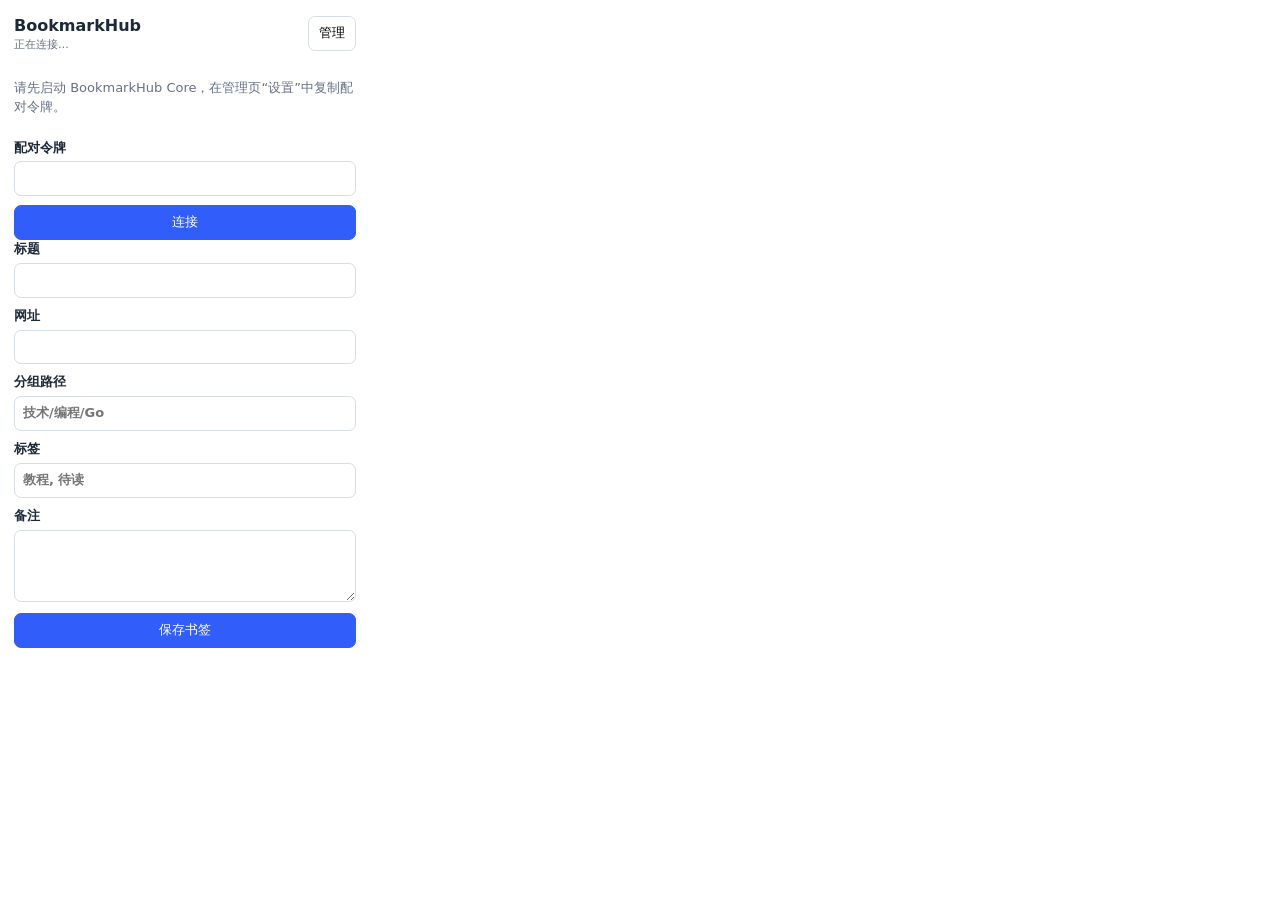
==== extension/popup.html @ 27227aed "create BookMarkHubGo" ====
<!doctype html><html lang="zh-CN"><head><meta charset="utf-8"><meta name="viewport" content="width=device-width"><title>BookmarkHub</title><link rel="stylesheet" href="popup.css"></head><body>
<header><div><strong>BookmarkHub</strong><small id="state">正在连接…</small></div><button id="manager">管理</button></header>
<section id="pairing" hidden><p>请先启动 BookmarkHub Core，在管理页“设置”中复制配对令牌。</p><label>配对令牌<input id="token" autocomplete="off"></label><button id="pair" class="primary">连接</button></section>
<form id="bookmarkForm" hidden>
  <input name="id" type="hidden">
  <label>标题<input name="title" required></label>
  <label>网址<input name="url" type="url" required></label>
  <label>分组路径<input name="groupPath" list="groups" placeholder="技术/编程/Go"></label><datalist id="groups"></datalist>
  <label>标签<input name="tagsText" list="tags" placeholder="教程, 待读"></label><datalist id="tags"></datalist>
  <label>备注<textarea name="notes" rows="3"></textarea></label>
  <button class="primary save">保存书签</button>
</form>
<div id="message"></div><script src="popup.js"></script></body></html>
---- extension/popup.css ----
:root{font:13px/1.45 system-ui,-apple-system,"Segoe UI",sans-serif;color:#1d2939;background:#fff}*{box-sizing:border-box}body{width:370px;margin:0;padding:14px}header{display:flex;align-items:center;justify-content:space-between;margin-bottom:13px}header>div{display:flex;flex-direction:column}header strong{font-size:16px}small,#message,p{color:#667085}button,input,textarea{font:inherit}button{border:1px solid #d7dde5;border-radius:7px;background:#fff;padding:7px 10px;cursor:pointer}button.primary{background:#315efb;border-color:#315efb;color:#fff}form,#pairing{display:flex;flex-direction:column;gap:9px}label{display:flex;flex-direction:column;gap:4px;font-weight:600}input,textarea{width:100%;border:1px solid #d7dde5;border-radius:7px;padding:7px 8px;outline:0}input:focus,textarea:focus{border-color:#315efb;box-shadow:0 0 0 3px #edf1ff}.save{margin-top:2px}#message{min-height:18px;margin-top:9px;font-size:12px}.error{color:#c93636}@media(prefers-color-scheme:dark){:root{color:#e6eaf0;background:#171c23}button,input,textarea{color:inherit;background:#171c23;border-color:#384250}button.primary{background:#5879ef}.error{color:#ff8888}}
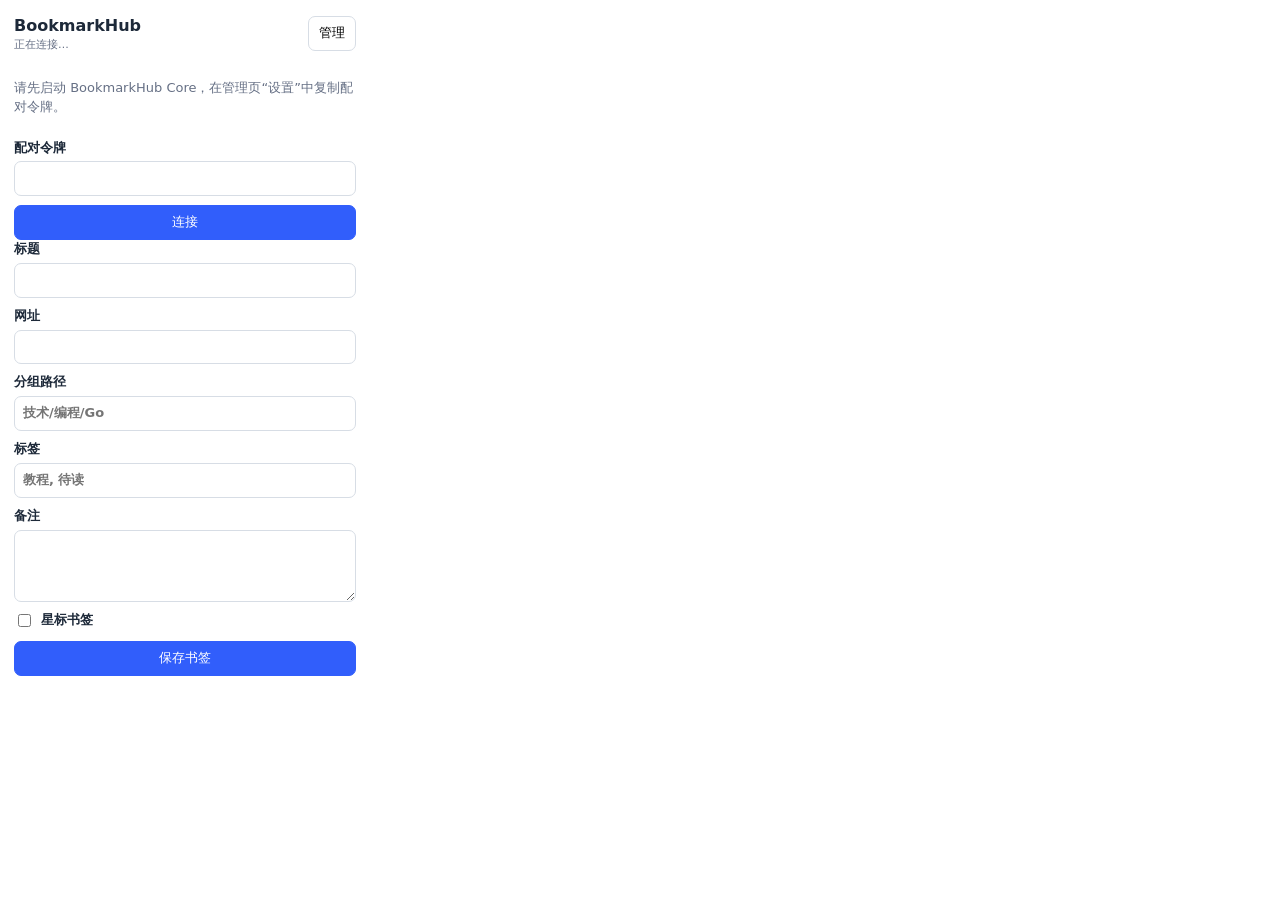
==== commit 685cb96f: "add star; add list view" ====
--- a/extension/popup.html
+++ b/extension/popup.html
@@ -1,4 +1,4 @@
-<!doctype html><html lang="zh-CN"><head><meta charset="utf-8"><meta name="viewport" content="width=device-width"><title>BookmarkHub</title><link rel="stylesheet" href="popup.css"></head><body>
+<!doctype html><html lang="zh-CN"><head><meta charset="utf-8"><meta name="viewport" content="width=device-width"><title>BookmarkHub</title><link rel="stylesheet" href="popup.css"><link rel="stylesheet" href="star.css"></head><body>
 <header><div><strong>BookmarkHub</strong><small id="state">正在连接…</small></div><button id="manager">管理</button></header>
 <section id="pairing" hidden><p>请先启动 BookmarkHub Core，在管理页“设置”中复制配对令牌。</p><label>配对令牌<input id="token" autocomplete="off"></label><button id="pair" class="primary">连接</button></section>
 <form id="bookmarkForm" hidden>
@@ -8,6 +8,7 @@
   <label>分组路径<input name="groupPath" list="groups" placeholder="技术/编程/Go"></label><datalist id="groups"></datalist>
   <label>标签<input name="tagsText" list="tags" placeholder="教程, 待读"></label><datalist id="tags"></datalist>
   <label>备注<textarea name="notes" rows="3"></textarea></label>
+  <label class="checkbox-label"><input name="starred" type="checkbox"> 星标书签</label>
   <button class="primary save">保存书签</button>
 </form>
 <div id="message"></div><script src="popup.js"></script></body></html>
--- a/extension/star.css
+++ b/extension/star.css
@@ -0,0 +1,9 @@
+.checkbox-label {
+  flex-direction: row;
+  align-items: center;
+  gap: 7px;
+}
+
+.checkbox-label input {
+  width: auto;
+}
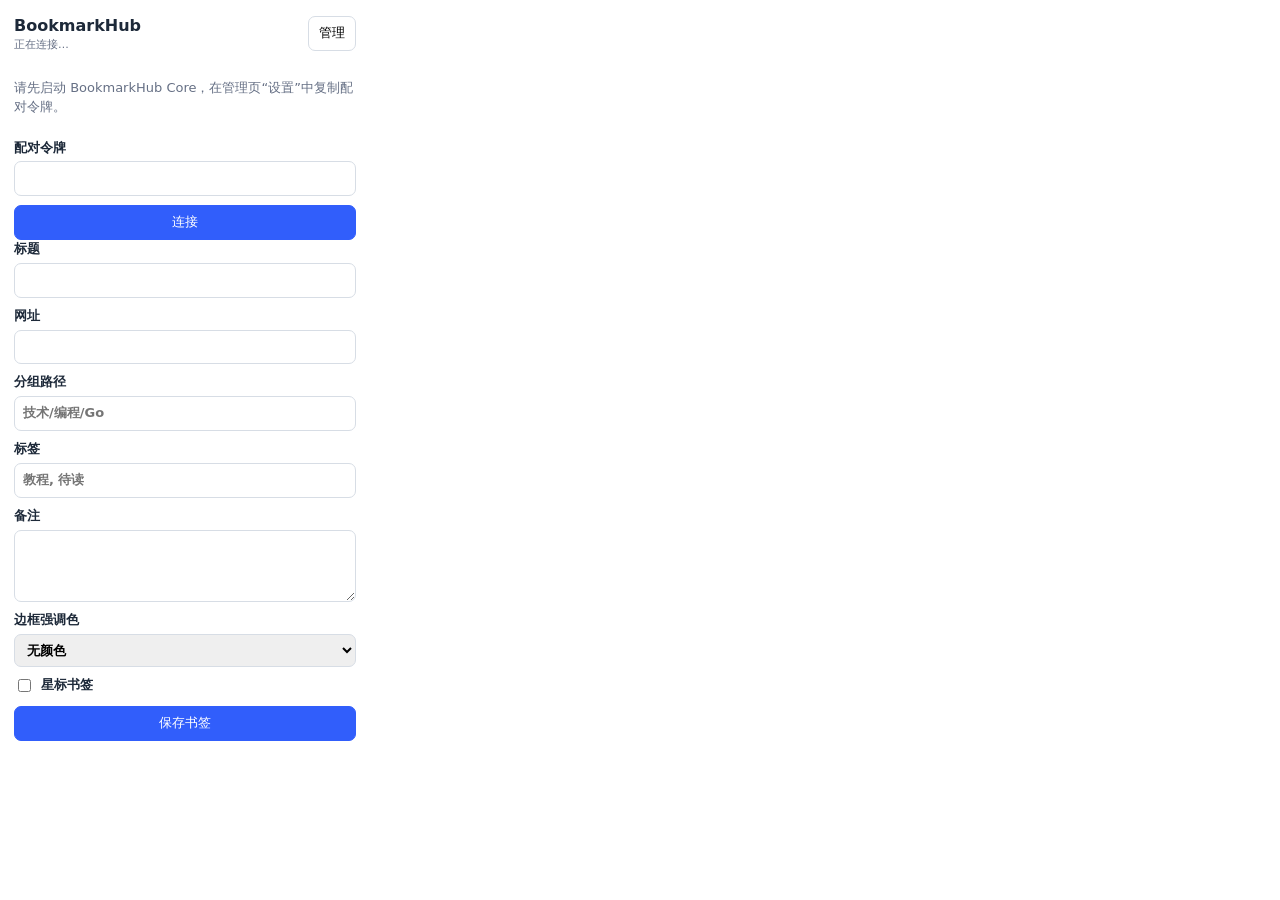
==== commit 60316d99: "feat:扩展创建时支持设置颜色 fix:调整扩展页签UI尺寸" ====
--- a/extension/popup.html
+++ b/extension/popup.html
@@ -8,6 +8,9 @@
   <label>分组路径<input name="groupPath" list="groups" placeholder="技术/编程/Go"></label><datalist id="groups"></datalist>
   <label>标签<input name="tagsText" list="tags" placeholder="教程, 待读"></label><datalist id="tags"></datalist>
   <label>备注<textarea name="notes" rows="3"></textarea></label>
+  <label>边框强调色<select name="color">
+    <option value="">无颜色</option><option value="red">红色</option><option value="orange">橙色</option><option value="yellow">黄色</option><option value="green">绿色</option><option value="cyan">青色</option><option value="blue">蓝色</option><option value="purple">紫色</option><option value="pink">粉色</option>
+  </select></label>
   <label class="checkbox-label"><input name="starred" type="checkbox"> 星标书签</label>
   <button class="primary save">保存书签</button>
 </form>
--- a/extension/popup.css
+++ b/extension/popup.css
@@ -1 +1 @@
-:root{font:13px/1.45 system-ui,-apple-system,"Segoe UI",sans-serif;color:#1d2939;background:#fff}*{box-sizing:border-box}body{width:370px;margin:0;padding:14px}header{display:flex;align-items:center;justify-content:space-between;margin-bottom:13px}header>div{display:flex;flex-direction:column}header strong{font-size:16px}small,#message,p{color:#667085}button,input,textarea{font:inherit}button{border:1px solid #d7dde5;border-radius:7px;background:#fff;padding:7px 10px;cursor:pointer}button.primary{background:#315efb;border-color:#315efb;color:#fff}form,#pairing{display:flex;flex-direction:column;gap:9px}label{display:flex;flex-direction:column;gap:4px;font-weight:600}input,textarea{width:100%;border:1px solid #d7dde5;border-radius:7px;padding:7px 8px;outline:0}input:focus,textarea:focus{border-color:#315efb;box-shadow:0 0 0 3px #edf1ff}.save{margin-top:2px}#message{min-height:18px;margin-top:9px;font-size:12px}.error{color:#c93636}@media(prefers-color-scheme:dark){:root{color:#e6eaf0;background:#171c23}button,input,textarea{color:inherit;background:#171c23;border-color:#384250}button.primary{background:#5879ef}.error{color:#ff8888}}
+:root{width:370px;min-width:370px;max-width:370px;overflow-x:hidden;font:13px/1.45 system-ui,-apple-system,"Segoe UI",sans-serif;color:#1d2939;background:#fff}*{box-sizing:border-box}body{width:100%;min-width:0;max-width:100%;margin:0;padding:14px;overflow-x:hidden}header{display:flex;align-items:center;justify-content:space-between;margin-bottom:13px}header>div{display:flex;min-width:0;flex-direction:column}header strong{font-size:16px}small,#message,p{color:#667085}button,input,select,textarea{max-width:100%;font:inherit}button{border:1px solid #d7dde5;border-radius:7px;background:#fff;padding:7px 10px;cursor:pointer}button.primary{background:#315efb;border-color:#315efb;color:#fff}form,#pairing{display:flex;width:100%;min-width:0;flex-direction:column;gap:9px}label{display:flex;min-width:0;flex-direction:column;gap:4px;font-weight:600}input,select,textarea{width:100%;border:1px solid #d7dde5;border-radius:7px;padding:7px 8px;outline:0}input:focus,select:focus,textarea:focus{border-color:#315efb;box-shadow:0 0 0 3px #edf1ff}.save{margin-top:2px}#message{min-height:18px;margin-top:9px;font-size:12px}.error{color:#c93636}@media(prefers-color-scheme:dark){:root{color:#e6eaf0;background:#171c23}button,input,select,textarea{color:inherit;background:#171c23;border-color:#384250}button.primary{background:#5879ef}.error{color:#ff8888}}
